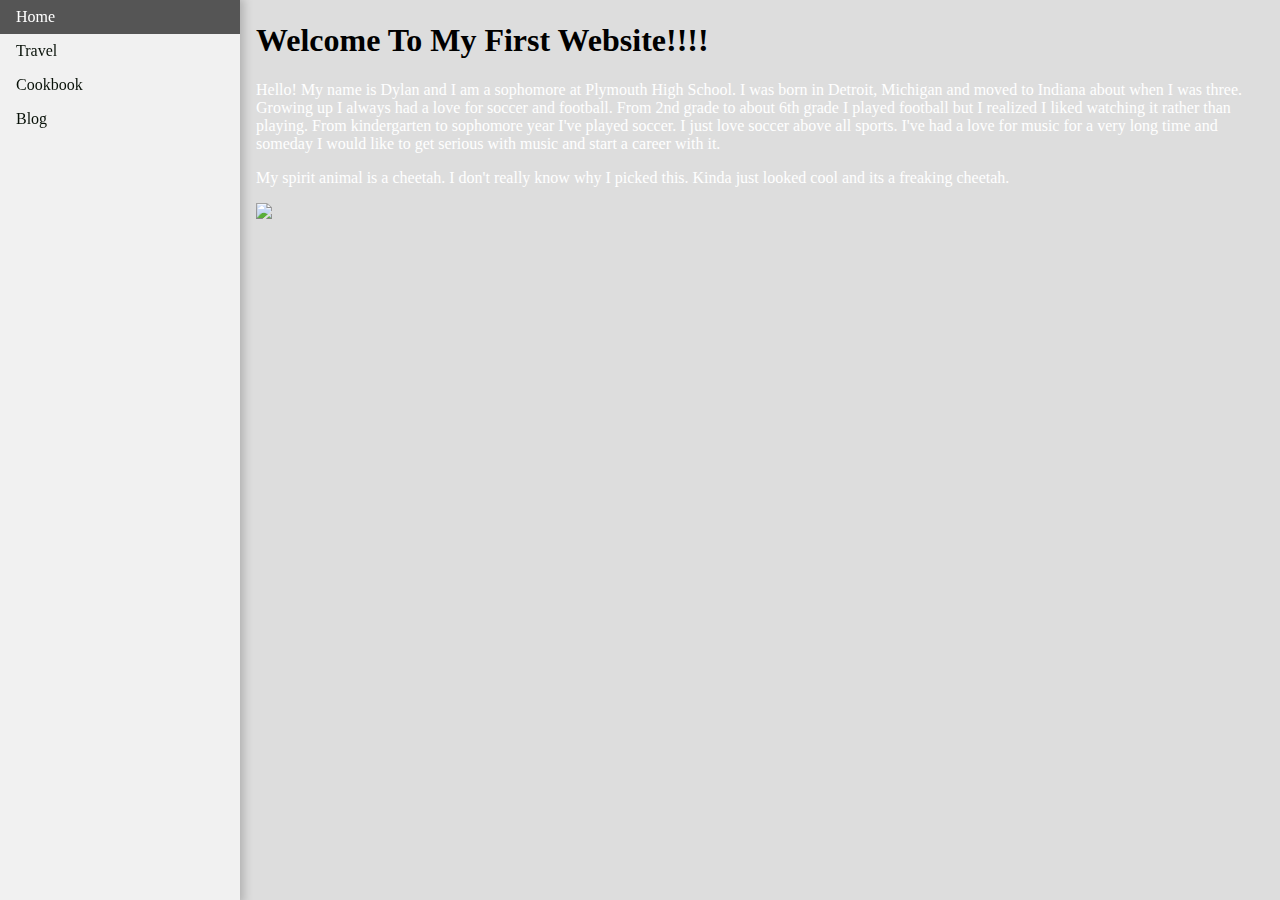
==== index.html @ b38f92d9 "fixed up a few coding errors" ====
<!DOCTYPE HTML>

<html>
  <head>
    <link rel="stylesheet" type="text/css" href="style_sheet.css">
    <title> Dylan's Homepage </title>
    <meta name="viewport" content="width=device-width, initial-scale=1.0">

  </head>

  <body>
    <ul class="nav">
      <li><a class="active" href="index.html">Home</a></li>
      <li><a href="travel.html">Travel</a></li>
      <li><a href="cookbook.html">Cookbook</a></li>
      <li><a href="blog.html">Blog</a></li>
     

    </ul>

    <div class="content">
      <h1>
        Welcome To My First Website!!!!</h1>
        <font color ="white">

      
      <p>Hello! My name is Dylan and I am a sophomore at Plymouth High School. I was born in Detroit, Michigan and moved to Indiana about when I was three.
      Growing up I always had a love for soccer and football. From 2nd grade to about 6th grade I played football but I realized I liked watching it rather than playing.
      From kindergarten to sophomore year I've played soccer. I just love soccer above all sports.
      I've had a love for music for a very long time and someday I would like to get serious with music and start a career with it.</p>
      
      
      
      
     <p> My spirit animal is a cheetah. I don't really know why I picked this. Kinda just looked cool and its a freaking cheetah.</p>
      
      
      
      <img src="Images/cheetah.jpeg"width="500">

      

     


      

      
     
    
    </div>
  </body>
</html>
---- style_sheet.css ----
* {
	box-sizing: border-box;
	scroll-behavior: smooth}

html {
	scroll-behavior: smooth; }

body {
	margin: 0;
	background-color: #ddd; }

h4 {
	text-align: center;
	color: #000080;}

h6 {
	color: #2e6930;
	text-shadow: 0px 2px 2px #4d4d4d;
	font-weight: bold;
	font-family: "Courier New", Courier, monospace;
	font-size: 20px;
	-webkit-text-stroke: 1px black; }

.pic {
	display: block;
	margin-left: auto;
	margin-right: auto;
	margin-bottom: 25px;
	width: 90%;
	background-color: black;
	box-shadow: 0px 5px 10px 2px rgba(0, 0, 0, 0.2); }

.line {
	display: block;
	margin: 0px;
	width: 100%;
	height: 10px; }

.box {
	margin-top: 20%;
	display: block;
	padding-left: 15px;
	padding-right: 15px;
	border: 2px solid #394b58;
  border-radius: 7px;}

.row {
	content: "";
	display: table;
	clear: both; }

.threeColumns {
	float: left;
	width: 33.33%;
	padding-top: 0px;
	padding-right: 15px;
	padding-bottom: 0px;
	padding-left: 15px; }

.columnLeft30 {
	float: left;
	width: 30%;
	padding-top: 0px;
	padding-right: 15px;
	padding-bottom: 10px;
	padding-left: 15px; }

.columnLeft50 {
	float: left;
	width: 50%;
	padding-top: 0px;
	padding-right: 15px;
	padding-bottom: 10px;
	padding-left: 15px; }

.columnLeft70 {
	float: left;
	width: 70%;
	padding-top: 0px;
	padding-right: 15px;
	padding-bottom: 10px;
	padding-left: 15px; }

.columnRight30 {
	float: right;
	width: 30%;
	padding-top: 0px;
	padding-right: 15px;
	padding-bottom: 10px;
	padding-left: 15px; }

.columnRight50 {
	float: right;
	width: 50%;
	padding-top: 0px;
	padding-right: 15px;
	padding-bottom: 10px;
	padding-left: 15px; }

.columnRight70 {
	float: right;
	width: 70%;
	padding-top: 0px;
	padding-right: 15px;
	padding-bottom: 10px;
	padding-left: 15px; }

.content {
  margin-left: 240px;
  padding: 1px 16px;
  height: 100%; }

.blogNav {
	list-style-type: circle;
	margin: 0;
  width: 200px;
	min-width: 150px;
	height: 100%;
	padding-top: 0px;
	padding-right: 15px;
	padding-bottom: 10px;
	padding-left:0;
	overflow: auto;
	position: fixed;
  top: 0px;
	right: 0px;
	background-color: #eee;
	box-shadow: 1px 1px 9px 3px rgba(0, 0, 0, 0.2);}

.blogPost {
	float: left;
	width: 84%;
	padding-top: 0px;
	padding-right: 15px;
	padding-bottom: 10px;
	padding-left: 15px; }

.post {
	font-family: 'Audiowide'; }

.heading {
	font-family: 'Press Start 2P';
	color: #2e6930; }

a:link {
	color: #2e6930;	}

a:visited {
	color: #2e6930; }

a:active {
	color: grey; }

a:hover {
	color: grey; }


ul.nav {
	list-style-type: none;
	margin: 0;
  padding: 0;
  width: 240px;
  background-color: #f1f1f1;
  position: fixed;
  height: 100%;
  overflow: auto;
  top: 0;
	box-shadow: 1px 1px 9px 3px rgba(0, 0, 0, 0.2);}

ul.nav li a {
  display: block;
  color: #081108;
  padding: 8px 16px;
  text-decoration: none; }

ul.nav li a.active {
  background-color: #2e6930;
  color: white; }

ul.nav li a:hover {
  background-color: #555;
  color: white; }

td.left {
	width: 275px; }

td.right {
	width: 125px; }

.recipeColumn {
  float: left;
  width: 50%;
  padding-left: 20px;
	padding-right: 10px;
	padding-top: 10px;
	padding-bottom: 10px; }

.recipeRow:after {
  content: "";
  display: table;
  clear: both; }

@media screen and (max-width: 1400px) {
	div.blogPost {
		width: 81%;}}

@media screen and (max-width: 1300px) {
	div.blogPost {
		width: 78%;}}

@media screen and (max-width: 1200px) {
  ul.nav {
		width: 100%;
		height: auto;
		position: fixed;
		top: 0; }

  ul.nav li a {
		float: left;
		padding: 15px; }

	div.content {
		margin-top: 40px;
		margin-left: 0; }

	div.box {
		margin-top: 10%;}

	div.blogNav {
		width: 25%;
		padding-top: 0px;
		top: 45px;
		z-index: -1; }

	div.blogPost {
		width: 75%;}}

@media screen and (max-width: 555px) {
	div.blogPost {
		width: 71%; }}

@media screen and (max-width: 510px) {
	ul.nav {
		position: relative;
		top: 0; }

	ul.nav li a {
		text-align: center;
		float: none; }

	div.content {
		margin-top: 0;
		margin-left: 0; }

	div.box {
		margin-top: 0%;}

	div.blogNav {
		width: 0px;
		height: 0px;
		box-shadow: 0px 0px 0px 0px rgba(0, 0, 0, 0);}

	div.blogPost {
		width: 100%; }

	div.recipeColumn {
		width: 100%; }}
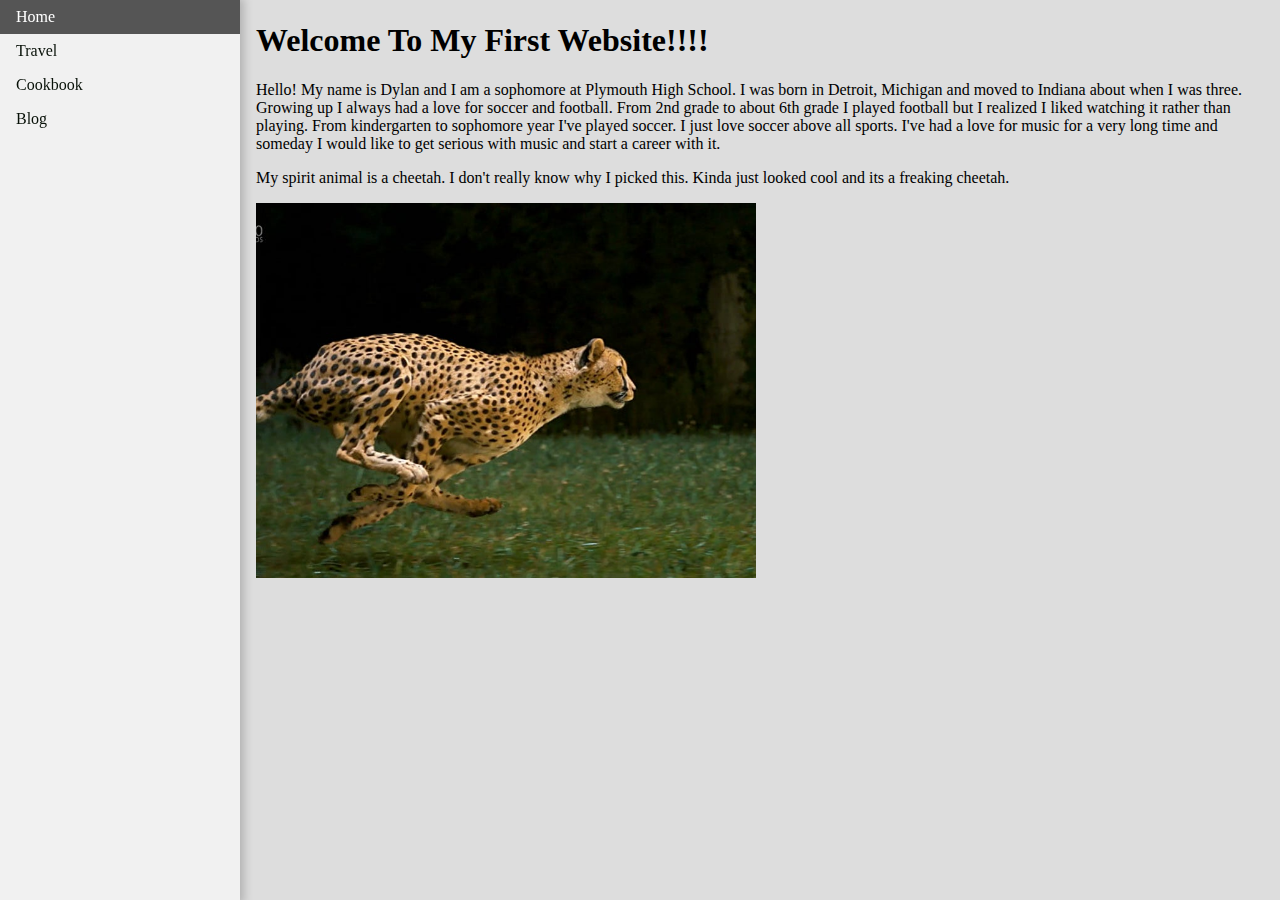
==== commit 2fed43e2: "changed color of text" ====
--- a/index.html
+++ b/index.html
@@ -21,7 +21,7 @@
     <div class="content">
       <h1>
         Welcome To My First Website!!!!</h1>
-        <font color ="white">
+        <font color ="black">
 
       
       <p>Hello! My name is Dylan and I am a sophomore at Plymouth High School. I was born in Detroit, Michigan and moved to Indiana about when I was three.
@@ -36,7 +36,7 @@
       
       
       
-      <img src="Images/cheetah.jpeg"width="500">
+      <img src="images/cheetah.jpeg"width="500">
 
       
 
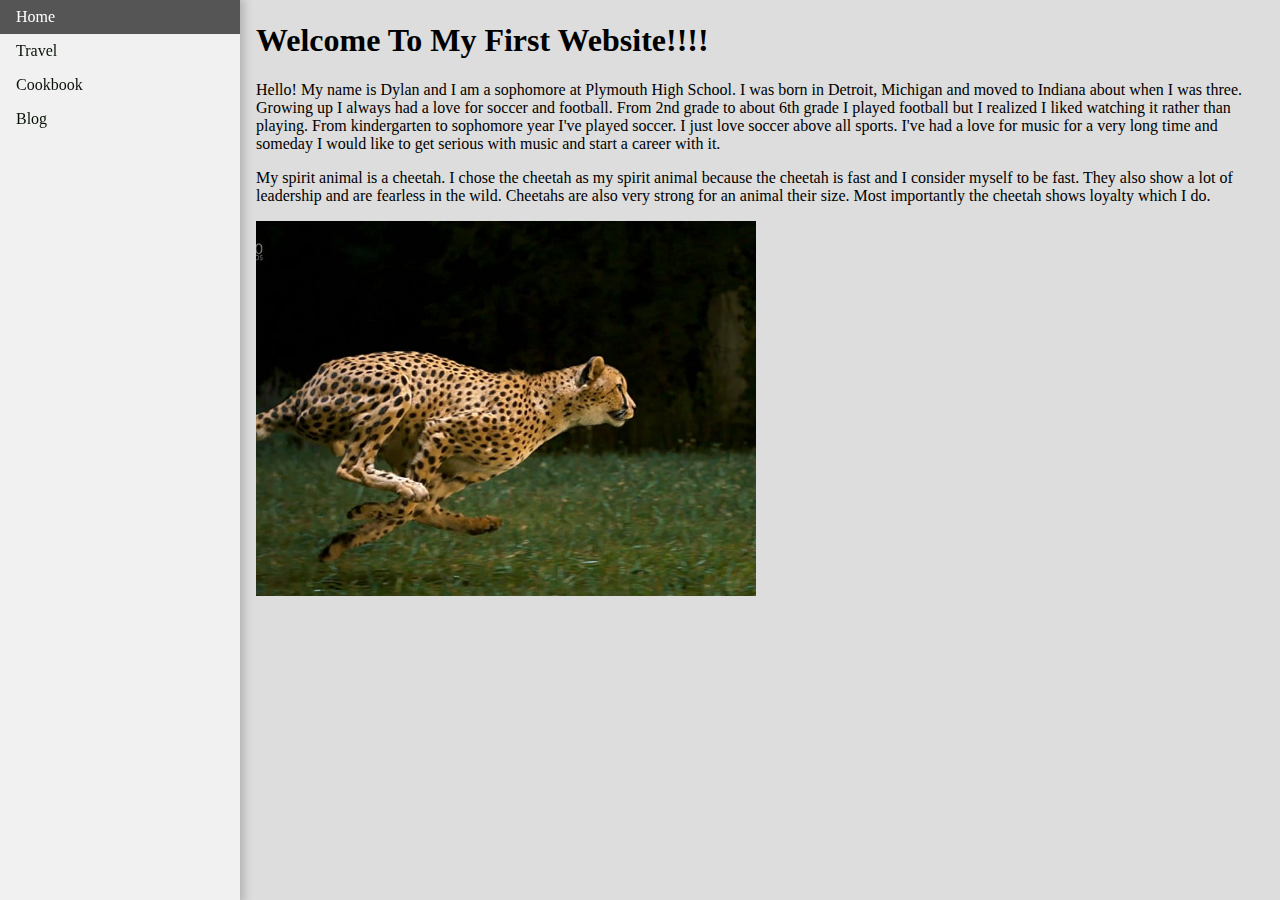
==== commit 9d80f1b6: "added text" ====
--- a/index.html
+++ b/index.html
@@ -32,7 +32,9 @@
       
       
       
-     <p> My spirit animal is a cheetah. I don't really know why I picked this. Kinda just looked cool and its a freaking cheetah.</p>
+     <p> My spirit animal is a cheetah. I chose the cheetah as my spirit animal because the cheetah is fast and I consider myself to be fast.
+     They also show a lot of leadership and are fearless in the wild. Cheetahs are also very strong for an animal their size.
+     Most importantly the cheetah shows loyalty which I do.</p>
       
       
       
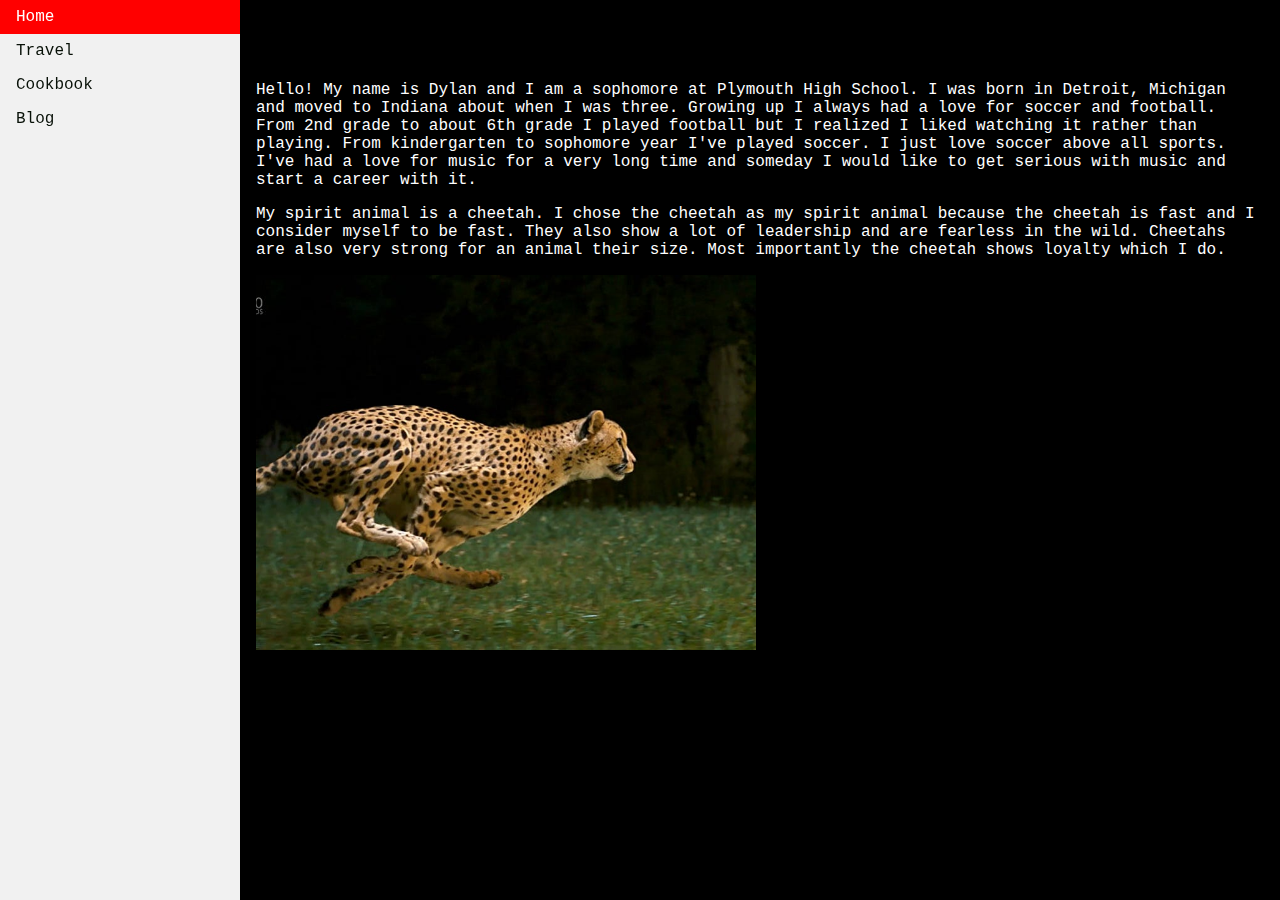
==== commit 71951587: "changed font color" ====
--- a/index.html
+++ b/index.html
@@ -21,7 +21,7 @@
     <div class="content">
       <h1>
         Welcome To My First Website!!!!</h1>
-        <font color ="black">
+        <font color ="white">
 
       
       <p>Hello! My name is Dylan and I am a sophomore at Plymouth High School. I was born in Detroit, Michigan and moved to Indiana about when I was three.
--- a/style_sheet.css
+++ b/style_sheet.css
@@ -1,26 +1,27 @@
+
+  /* Changes the font family of the page. */   
+    body {
+	font-family:"courier" ;}
+ 
+
+/* Makes all the text fit without being interfered by the picture. */
 * {
 	box-sizing: border-box;
 	scroll-behavior: smooth}
 
+/* Makes the scrolling smooth */
 html {
 	scroll-behavior: smooth; }
 
+/* Changes the color of the background and makes the website fit on the screen */
 body {
 	margin: 0;
-	background-color: #ddd; }
+	background-color: black; }
 
-h4 {
-	text-align: center;
-	color: #000080;}
 
-h6 {
-	color: #2e6930;
-	text-shadow: 0px 2px 2px #4d4d4d;
-	font-weight: bold;
-	font-family: "Courier New", Courier, monospace;
-	font-size: 20px;
-	-webkit-text-stroke: 1px black; }
 
+/* keeps a picture in the center and changes the width of the picture 
+while also adding a shadow. */
 .pic {
 	display: block;
 	margin-left: auto;
@@ -30,41 +31,15 @@
 	background-color: black;
 	box-shadow: 0px 5px 10px 2px rgba(0, 0, 0, 0.2); }
 
+/* adds a line to the webpage*/
 .line {
 	display: block;
 	margin: 0px;
 	width: 100%;
 	height: 10px; }
 
-.box {
-	margin-top: 20%;
-	display: block;
-	padding-left: 15px;
-	padding-right: 15px;
-	border: 2px solid #394b58;
-  border-radius: 7px;}
 
-.row {
-	content: "";
-	display: table;
-	clear: both; }
-
-.threeColumns {
-	float: left;
-	width: 33.33%;
-	padding-top: 0px;
-	padding-right: 15px;
-	padding-bottom: 0px;
-	padding-left: 15px; }
-
-.columnLeft30 {
-	float: left;
-	width: 30%;
-	padding-top: 0px;
-	padding-right: 15px;
-	padding-bottom: 10px;
-	padding-left: 15px; }
-
+/* Puts a column on the left side of the webpage. */
 .columnLeft50 {
 	float: left;
 	width: 50%;
@@ -73,22 +48,8 @@
 	padding-bottom: 10px;
 	padding-left: 15px; }
 
-.columnLeft70 {
-	float: left;
-	width: 70%;
-	padding-top: 0px;
-	padding-right: 15px;
-	padding-bottom: 10px;
-	padding-left: 15px; }
 
-.columnRight30 {
-	float: right;
-	width: 30%;
-	padding-top: 0px;
-	padding-right: 15px;
-	padding-bottom: 10px;
-	padding-left: 15px; }
-
+/* Puts a column on the right side of the webpage. */
 .columnRight50 {
 	float: right;
 	width: 50%;
@@ -97,64 +58,51 @@
 	padding-bottom: 10px;
 	padding-left: 15px; }
 
-.columnRight70 {
-	float: right;
-	width: 70%;
-	padding-top: 0px;
-	padding-right: 15px;
-	padding-bottom: 10px;
-	padding-left: 15px; }
 
+/* Makes all the body content fit on the webpage without getting 
+overlapped by the navigation bar. */
 .content {
   margin-left: 240px;
   padding: 1px 16px;
   height: 100%; }
 
+/* Keeps the navigation on the right side of the blog page. */
 .blogNav {
-	list-style-type: circle;
-	margin: 0;
-  width: 200px;
+	width: 25%;
 	min-width: 150px;
 	height: 100%;
 	padding-top: 0px;
 	padding-right: 15px;
 	padding-bottom: 10px;
 	padding-left:0;
+	list-style-type: circle;
 	overflow: auto;
 	position: fixed;
-  top: 0px;
+	top: 45px;
 	right: 0px;
+	z-index: -1;
 	background-color: #eee;
 	box-shadow: 1px 1px 9px 3px rgba(0, 0, 0, 0.2);}
-
+/* Keeps the blog post inside of the navigation bars */
 .blogPost {
 	float: left;
-	width: 84%;
+	width: 65%;
 	padding-top: 0px;
 	padding-right: 15px;
 	padding-bottom: 10px;
 	padding-left: 15px; }
+/* Makes the color of the link red. */
+a:link {
+	color: Red;	}
+/* Makes the color of the visited link red. */
+a:visited {
+	color: red; }
 
-.post {
-	font-family: 'Audiowide'; }
+/* Makes the link im hovering over a different color. */
+a:hover {
+	color: blue; }
 
-.heading {
-	font-family: 'Press Start 2P';
-	color: #2e6930; }
-
-a:link {
-	color: #2e6930;	}
-
-a:visited {
-	color: #2e6930; }
-
-a:active {
-	color: grey; }
-
-a:hover {
-	color: grey; }
-
-
+/* The navigation bar */
 ul.nav {
 	list-style-type: none;
 	margin: 0;
@@ -173,41 +121,16 @@
   padding: 8px 16px;
   text-decoration: none; }
 
+/* The colors of the navigation bar when you've clicked on one of the links. */
 ul.nav li a.active {
-  background-color: #2e6930;
+  background-color: red;
   color: white; }
 
+/* Makes the mouse able to hover over the navigation bar links. */
 ul.nav li a:hover {
-  background-color: #555;
+  background-color: red;
   color: white; }
-
-td.left {
-	width: 275px; }
-
-td.right {
-	width: 125px; }
-
-.recipeColumn {
-  float: left;
-  width: 50%;
-  padding-left: 20px;
-	padding-right: 10px;
-	padding-top: 10px;
-	padding-bottom: 10px; }
-
-.recipeRow:after {
-  content: "";
-  display: table;
-  clear: both; }
-
-@media screen and (max-width: 1400px) {
-	div.blogPost {
-		width: 81%;}}
-
-@media screen and (max-width: 1300px) {
-	div.blogPost {
-		width: 78%;}}
-
+/* Organizes the navigation bar. */
 @media screen and (max-width: 1200px) {
   ul.nav {
 		width: 100%;
@@ -215,53 +138,47 @@
 		position: fixed;
 		top: 0; }
 
-  ul.nav li a {
-		float: left;
-		padding: 15px; }
 
-	div.content {
-		margin-top: 40px;
-		margin-left: 0; }
+/* Keeps the images in a certain size. */
+	div.box {
+		margin-top: 10%;}}
 
-	div.box {
-		margin-top: 10%;}
-
-	div.blogNav {
-		width: 25%;
-		padding-top: 0px;
-		top: 45px;
-		z-index: -1; }
-
-	div.blogPost {
-		width: 75%;}}
-
-@media screen and (max-width: 555px) {
-	div.blogPost {
-		width: 71%; }}
-
-@media screen and (max-width: 510px) {
+/* Keeps the content on the screen where you can see it,  */
+@media screen and (max-width: 501px) {
 	ul.nav {
 		position: relative;
 		top: 0; }
 
-	ul.nav li a {
-		text-align: center;
-		float: none; }
+	
+/* Keeps the content on the blog page nice and organized. */
+	div.box {
+		margin-top: 0%;}}
+/* both of the td. are the sizes of the tables. */
+td.left {
+	width: 275px; }
 
-	div.content {
-		margin-top: 0;
-		margin-left: 0; }
+td.right {
+	width: 125px; }
 
-	div.box {
-		margin-top: 0%;}
+/* Keeps the recipe columns organized. */
+.recipeColumn {
+  float: left;
+  width: 50%;
+  padding: 10px; }
+
+
+@media screen and (max-width: 575px) {
+  .recipeColumn {
+    width: 100%; }
+
+	div.blogPost {
+		width: 90%; }
 
 	div.blogNav {
 		width: 0px;
-		height: 0px;
-		box-shadow: 0px 0px 0px 0px rgba(0, 0, 0, 0);}
+		height: 0px; }}
 
-	div.blogPost {
-		width: 100%; }
-
-	div.recipeColumn {
-		width: 100%; }}+/* changes the font style. */		
+		p.oblique {
+  font-style: oblique;
+  }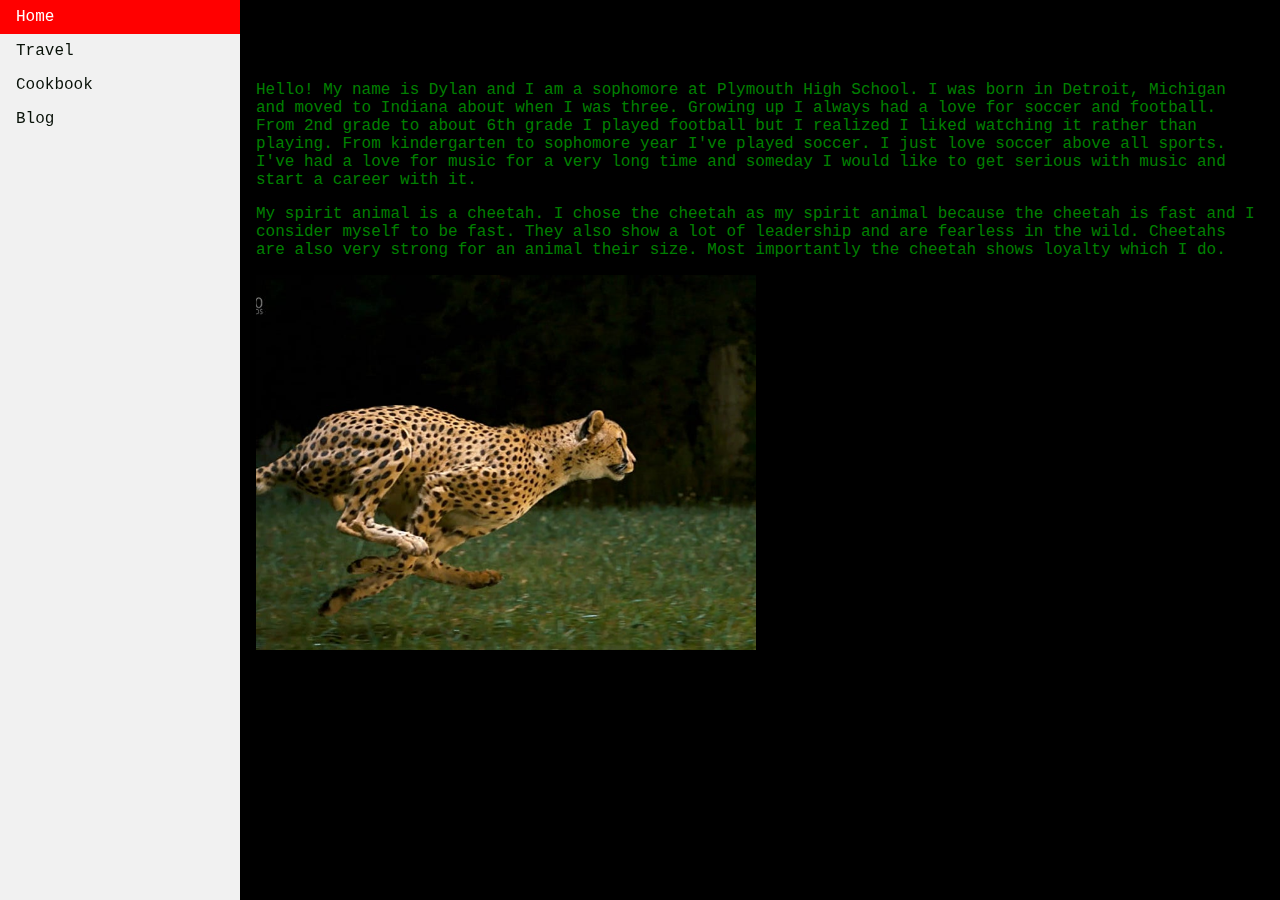
==== commit e138a679: "changed font color" ====
--- a/index.html
+++ b/index.html
@@ -21,7 +21,7 @@
     <div class="content">
       <h1>
         Welcome To My First Website!!!!</h1>
-        <font color ="white">
+        <font color ="green">
 
       
       <p>Hello! My name is Dylan and I am a sophomore at Plymouth High School. I was born in Detroit, Michigan and moved to Indiana about when I was three.
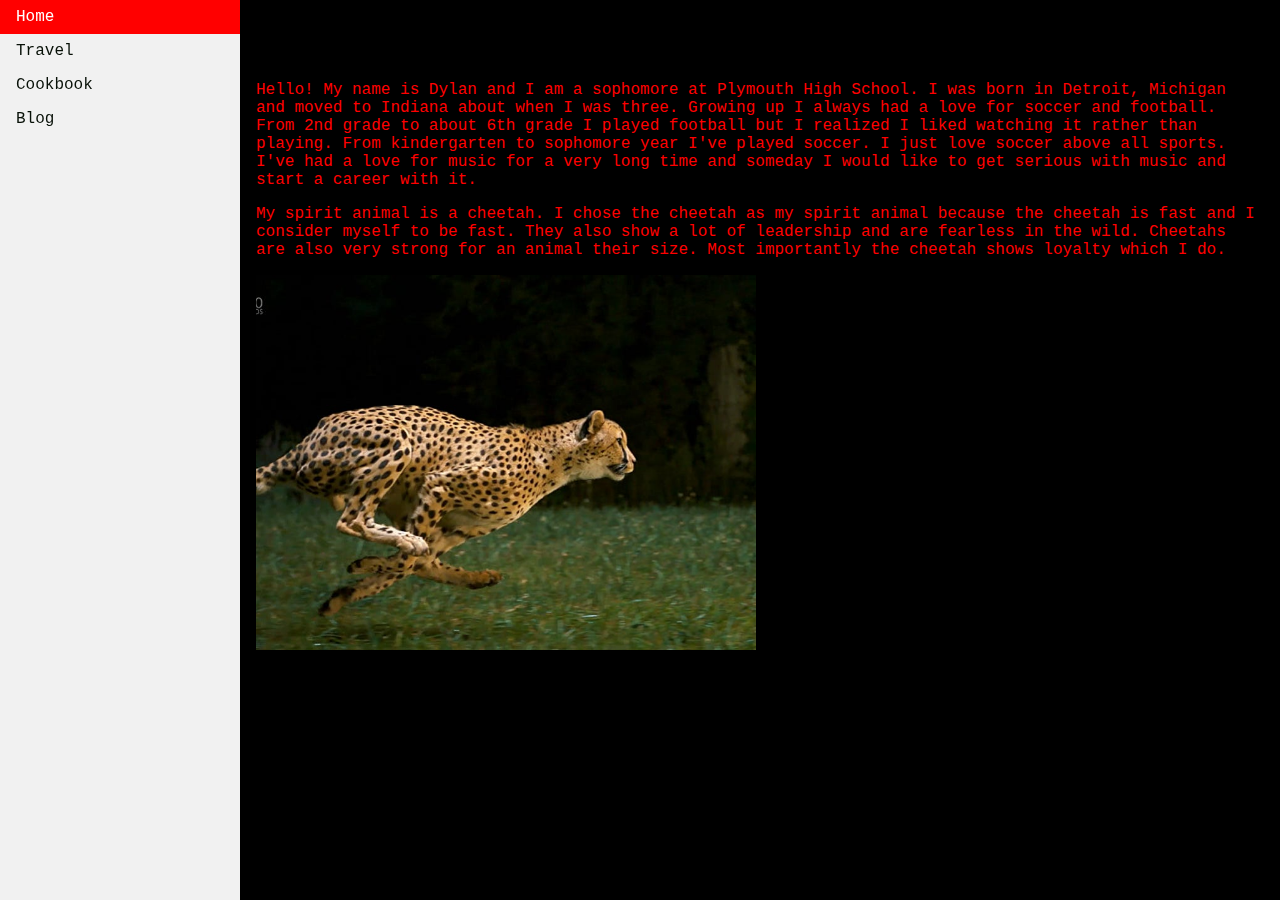
==== commit c96b9bc6: "Changed the color of the text for the paragraphs." ====
--- a/index.html
+++ b/index.html
@@ -21,7 +21,7 @@
     <div class="content">
       <h1>
         Welcome To My First Website!!!!</h1>
-        <font color ="green">
+        <font color ="red">
 
       
       <p>Hello! My name is Dylan and I am a sophomore at Plymouth High School. I was born in Detroit, Michigan and moved to Indiana about when I was three.
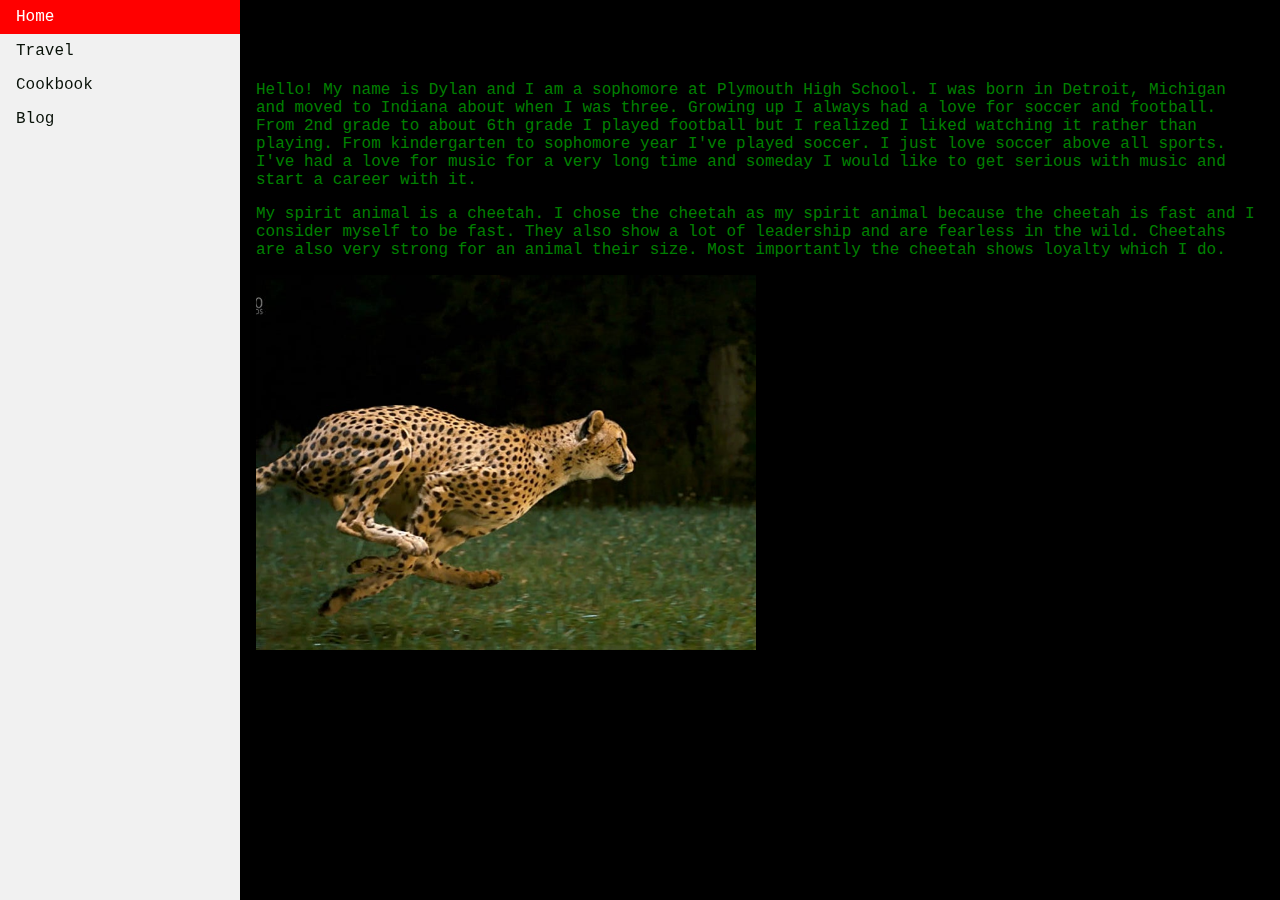
==== commit ed4041c4: "changed color" ====
--- a/index.html
+++ b/index.html
@@ -11,8 +11,8 @@
   <body>
     <ul class="nav">
       <li><a class="active" href="index.html">Home</a></li>
-      <li><a href="travel.html">Travel</a></li>
-      <li><a href="cookbook.html">Cookbook</a></li>
+      <li><a href="travelpage.html">Travel</a></li>
+      <li><a href="Cookbook.html">Cookbook</a></li>
       <li><a href="blog.html">Blog</a></li>
      
 
@@ -21,7 +21,7 @@
     <div class="content">
       <h1>
         Welcome To My First Website!!!!</h1>
-        <font color ="red">
+        <font color ="green">
 
       
       <p>Hello! My name is Dylan and I am a sophomore at Plymouth High School. I was born in Detroit, Michigan and moved to Indiana about when I was three.
